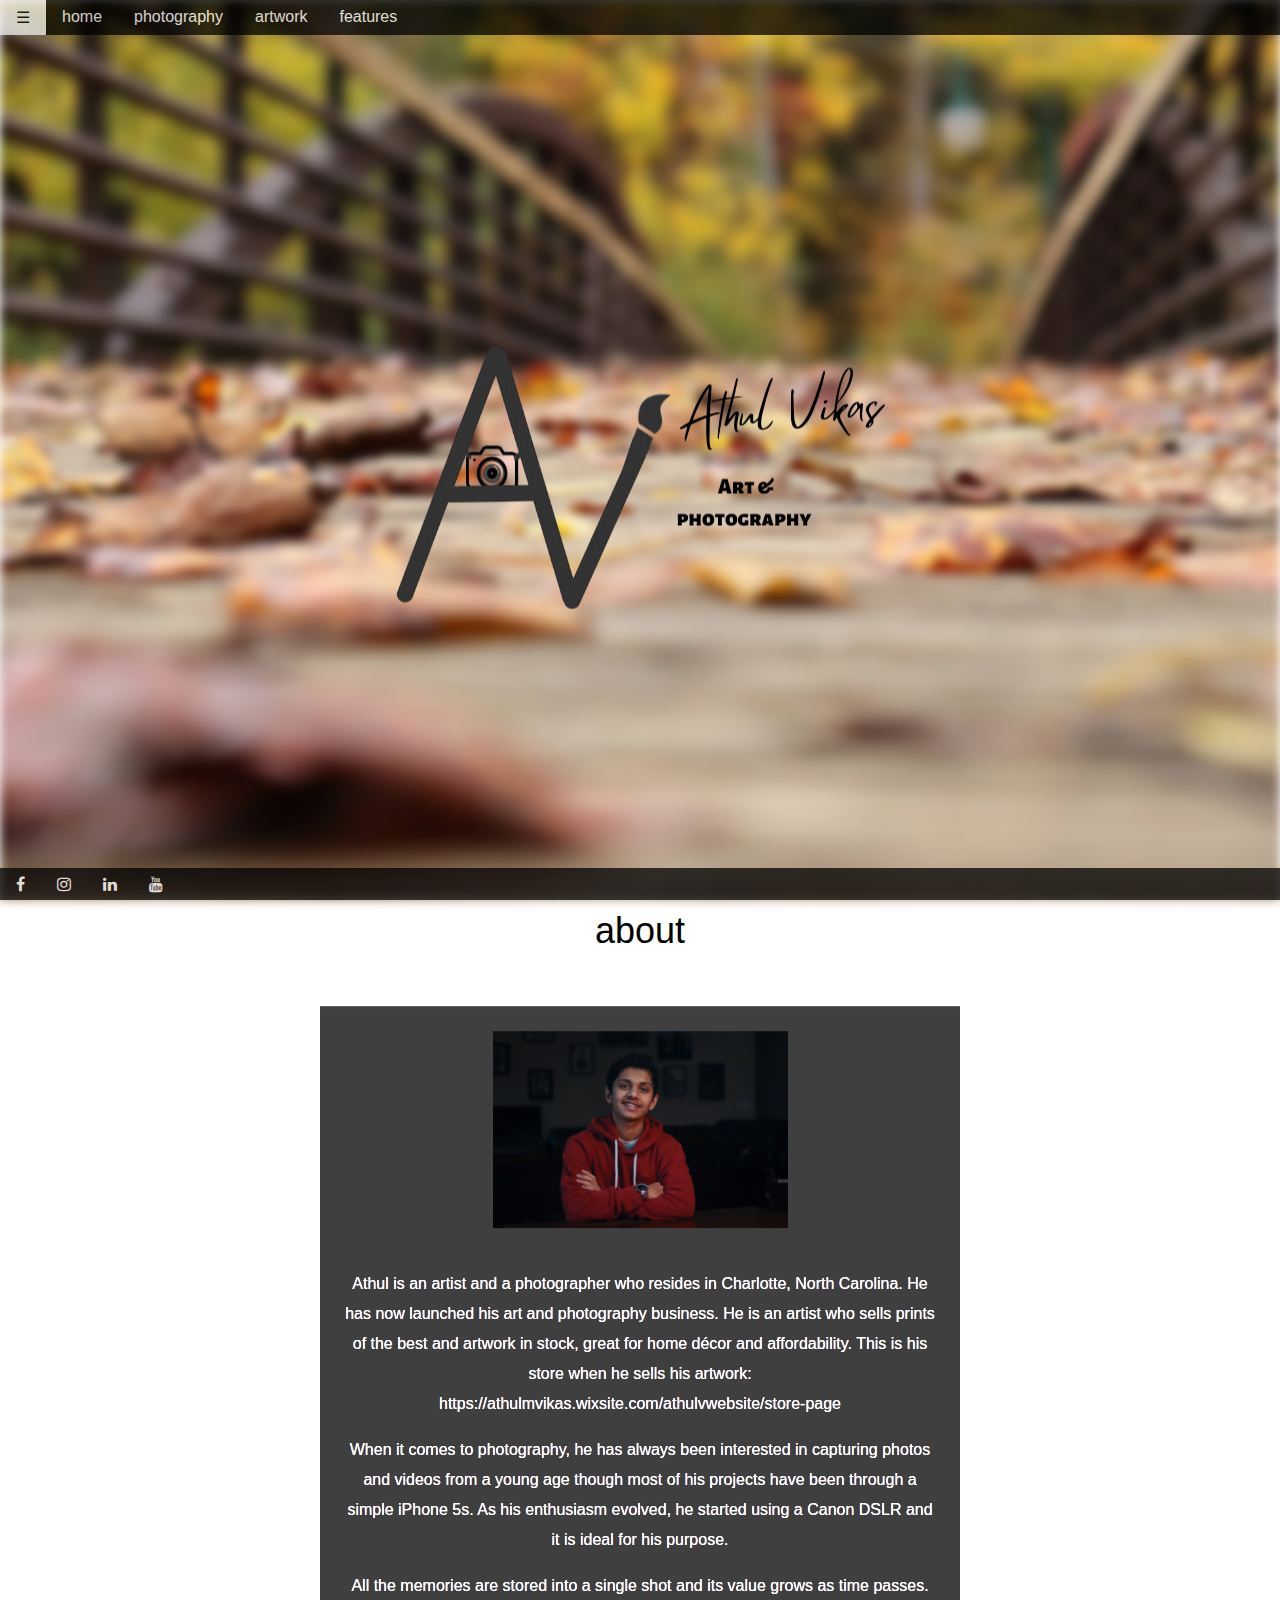
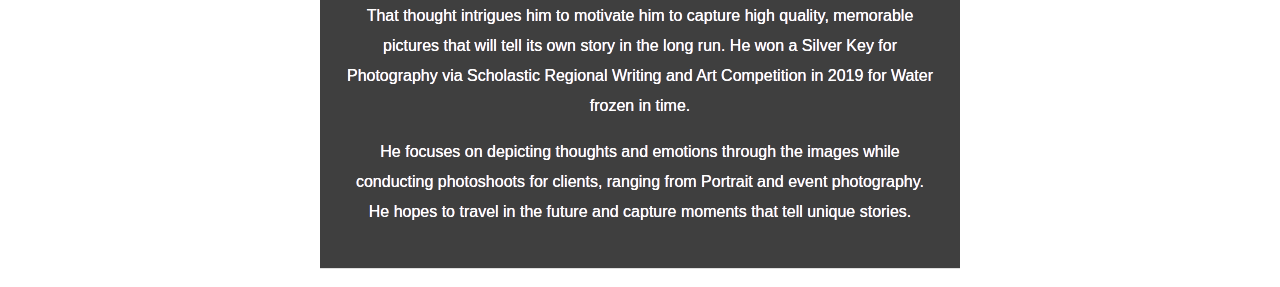
==== index.html @ 4d141bcc "initial commit" ====
<!-- author: aniruddh doki -->
<!DOCTYPE html>
<html lang="en">

<head>
    <title>Athul Vikas Photography & Artwork</title>
    <meta name="viewport" content="width=device-width, initial-scale=1">
    <meta charset="utf-8">
    <link rel="stylesheet" href="./css/universal.css">
    <link rel="stylesheet" href="./css/index.css">
    <link rel="stylesheet" href="https://cdnjs.cloudflare.com/ajax/libs/font-awesome/4.7.0/css/font-awesome.min.css">
    <script src="./javascript/sidebar.js"></script>
    <link rel="stylesheet" href="./css/navbars.css">
    <link rel="stylesheet" href="./css/parallaxImagesBase.css">
</head>

<body>
    <!-- navbar -->
    <div class="w3-bar w3-top w3-opacity-min w3-black">
        <button onclick="openSidebar()" class="w3-bar-item">☰</button>
        <a href="./index.html" class="w3-bar-item w3-button w3-mobile w3-center headNavLinks" target="_blank">home</a>
        <a href="./photography.html" class="w3-bar-item w3-button w3-mobile w3-center headNavLinks" target="_blank">photography</a>
        <a href="./artwork.html" class="w3-bar-item w3-button w3-mobile w3-center headNavLinks" target="_blank">artwork</a>
        <a href="./features.html" class="w3-bar-item w3-button w3-mobile w3-center headNavLinks" target="_blank">features</a>
    </div>

    <!-- sidebar for intra-page navigation -->
    <div class="w3-sidebar w3-bar-block w3-animate-left" id="sidebar">
        <button onclick="closeSidebar()" class="w3-padding-small"> &times; </button>
        <a href="#home" class="w3-bar-item w3-button">scroll to top</a>
        <a href="#about" class="w3-bar-item w3-button">about</a>
    </div>

    <!-- opening page with logo -->
    <div class="homeBackgroundImageOne parallaxImages" id="home"></div>
    <p class="w3-display-middle"><img src="./css/images/athul vikas logo no background.png" height="500" width="500" class="w3-image" alt="logo"></p>

    <!-- about section header -->
    <div class="w3-container">
        <div class="w3-center"><h1>about</h1></div>
    </div>

    <!-- about content -->
    <!-- one thing to note here is that this bio was written by Athul Vikas, not me -->
    <div class="homeBackgroundImageTwo parallaxImages w3-display-container">
        <div>
            <div class="w3-display-middle"> <!-- duplicate content of what is below, gives the slightly transparent black background -->
                <div class="aboutContent w3-center w3-container w3-content w3-black w3-opacity-min">
                    <img src="./css/images/IMG_2652.JPG" alt="Athul Vikas" width="50%" height="50%"><!-- edit below element and rewrite -->
                    <p>Athul is an artist and a photographer who resides in Charlotte, North Carolina. He has now launched his art and photography business. He is an artist who sells prints of the best and artwork in stock, great for home décor and affordability. This is his store when he sells his artwork: https://athulmvikas.wixsite.com/athulvwebsite/store-page</p>
                    <p>When it comes to photography, he has always been interested in capturing photos and videos from a young age though most of his projects have been through a simple iPhone 5s. As his enthusiasm evolved, he started using a Canon DSLR and it is ideal for his purpose.</p>
                    <p>All the memories are stored into a single shot and its value grows as time passes. That thought intrigues him to motivate him to capture high quality, memorable pictures that will tell its own story in the long run. He won a Silver Key for Photography via Scholastic Regional Writing and Art Competition in 2019 for Water frozen in time.</p>
                    <p>He focuses on depicting thoughts and emotions through the images while conducting photoshoots for clients, ranging from Portrait and event photography. He hopes to travel in the future and capture moments that tell unique stories.</p>
                </div>
            </div>
            <div class="w3-display-middle" id="about"> <!-- actual about content that is visible -->
                <div class="aboutContent w3-center w3-container w3-content w3-text-white">
                    <img src="./css/images/IMG_2652.JPG" alt="Athul Vikas" width="50%" height="50%"><!-- edit below element and rewrite -->
                    <p>Athul is an artist and a photographer who resides in Charlotte, North Carolina. He has now launched his art and photography business. He is an artist who sells prints of the best and artwork in stock, great for home décor and affordability. This is his store when he sells his artwork: https://athulmvikas.wixsite.com/athulvwebsite/store-page</p>
                    <p>When it comes to photography, he has always been interested in capturing photos and videos from a young age though most of his projects have been through a simple iPhone 5s. As his enthusiasm evolved, he started using a Canon DSLR and it is ideal for his purpose.</p>
                    <p>All the memories are stored into a single shot and its value grows as time passes. That thought intrigues him to motivate him to capture high quality, memorable pictures that will tell its own story in the long run. He won a Silver Key for Photography via Scholastic Regional Writing and Art Competition in 2019 for Water frozen in time.</p>
                    <p>He focuses on depicting thoughts and emotions through the images while conducting photoshoots for clients, ranging from Portrait and event photography. He hopes to travel in the future and capture moments that tell unique stories.</p>
                </div>
            </div>
        </div>
    </div>

    <!-- social media links -->
    <div class="w3-bar w3-bottom w3-opacity-min w3-black">
        <a href="https://www.facebook.com/athulmanju.vikas/" class="w3-bar-item w3-button w3-mobile w3-center fa fa-facebook" target="_blank"></a>
        <a href="https://www.instagram.com/athul_vikas/" class="w3-bar-item w3-button w3-mobile w3-center fa fa-instagram" target="_blank"></a>
        <a href="https://www.linkedin.com/in/athul-vikas-25b14a1b4/" class="w3-bar-item w3-button w3-mobile w3-center fa fa-linkedin" target="_blank"></a>
        <a href="https://www.youtube.com/channel/UCgok42AfcFy4w2O8bVj9VCA/videos?view_as=subscriber" class="w3-bar-item w3-button w3-mobile w3-center fa fa-youtube" target="_blank"></a>
    </div>
</body>

</html>
---- css/universal.css ----
/* W3.CSS 4.13 June 2019 by Jan Egil and Borge Refsnes */
html{box-sizing:border-box}*,*:before,*:after{box-sizing:inherit}
/* Extract from normalize.css by Nicolas Gallagher and Jonathan Neal git.io/normalize */
html{-ms-text-size-adjust:100%;-webkit-text-size-adjust:100%}body{margin:0}
article,aside,details,figcaption,figure,footer,header,main,menu,nav,section{display:block}summary{display:list-item}
audio,canvas,progress,video{display:inline-block}progress{vertical-align:baseline}
audio:not([controls]){display:none;height:0}[hidden],template{display:none}
a{background-color:transparent}a:active,a:hover{outline-width:0}
abbr[title]{border-bottom:none;text-decoration:underline;text-decoration:underline dotted}
b,strong{font-weight:bolder}dfn{font-style:italic}mark{background:#ff0;color:#000}
small{font-size:80%}sub,sup{font-size:75%;line-height:0;position:relative;vertical-align:baseline}
sub{bottom:-0.25em}sup{top:-0.5em}figure{margin:1em 40px}img{border-style:none}
code,kbd,pre,samp{font-family:monospace,monospace;font-size:1em}hr{box-sizing:content-box;height:0;overflow:visible}
button,input,select,textarea,optgroup{font:inherit;margin:0}optgroup{font-weight:bold}
button,input{overflow:visible}button,select{text-transform:none}
button,[type=button],[type=reset],[type=submit]{-webkit-appearance:button}
button::-moz-focus-inner,[type=button]::-moz-focus-inner,[type=reset]::-moz-focus-inner,[type=submit]::-moz-focus-inner{border-style:none;padding:0}
button:-moz-focusring,[type=button]:-moz-focusring,[type=reset]:-moz-focusring,[type=submit]:-moz-focusring{outline:1px dotted ButtonText}
fieldset{border:1px solid #c0c0c0;margin:0 2px;padding:.35em .625em .75em}
legend{color:inherit;display:table;max-width:100%;padding:0;white-space:normal}textarea{overflow:auto}
[type=checkbox],[type=radio]{padding:0}
[type=number]::-webkit-inner-spin-button,[type=number]::-webkit-outer-spin-button{height:auto}
[type=search]{-webkit-appearance:textfield;outline-offset:-2px}
[type=search]::-webkit-search-decoration{-webkit-appearance:none}
::-webkit-file-upload-button{-webkit-appearance:button;font:inherit}
/* End extract */
html,body{font-family: -apple-system, BlinkMacSystemFont, 'Segoe UI', Roboto, Oxygen, Ubuntu, Cantarell, 'Open Sans', 'Helvetica Neue', sans-serif;}html{overflow-x:hidden}
h1{font-size:36px}h2{font-size:30px}h3{font-size:24px}h4{font-size:20px}h5{font-size:18px}h6{font-size:16px}.w3-serif{font-family:serif}
h1,h2,h3,h4,h5,h6{font-family:"Segoe UI",Arial,sans-serif;font-weight:400;margin:10px 0}.w3-wide{letter-spacing:4px}
hr{border:0;border-top:1px solid #eee;margin:20px 0}
.w3-image{max-width:100%;height:auto}img{vertical-align:middle}a{color:inherit}
.w3-table,.w3-table-all{border-collapse:collapse;border-spacing:0;width:100%;display:table}.w3-table-all{border:1px solid #ccc}
.w3-bordered tr,.w3-table-all tr{border-bottom:1px solid #ddd}.w3-striped tbody tr:nth-child(even){background-color:#f1f1f1}
.w3-table-all tr:nth-child(odd){background-color:#fff}.w3-table-all tr:nth-child(even){background-color:#f1f1f1}
.w3-hoverable tbody tr:hover,.w3-ul.w3-hoverable li:hover{background-color:#ccc}.w3-centered tr th,.w3-centered tr td{text-align:center}
.w3-table td,.w3-table th,.w3-table-all td,.w3-table-all th{padding:8px 8px;display:table-cell;text-align:left;vertical-align:top}
.w3-table th:first-child,.w3-table td:first-child,.w3-table-all th:first-child,.w3-table-all td:first-child{padding-left:16px}
.w3-btn,.w3-button{border:none;display:inline-block;padding:8px 16px;vertical-align:middle;overflow:hidden;text-decoration:none;color:inherit;background-color:inherit;text-align:center;cursor:pointer;white-space:nowrap}
.w3-btn:hover{box-shadow:0 8px 16px 0 rgba(0,0,0,0.2),0 6px 20px 0 rgba(0,0,0,0.19)}
.w3-btn,.w3-button{-webkit-touch-callout:none;-webkit-user-select:none;-khtml-user-select:none;-moz-user-select:none;-ms-user-select:none;user-select:none}   
.w3-disabled,.w3-btn:disabled,.w3-button:disabled{cursor:not-allowed;opacity:0.3}.w3-disabled *,:disabled *{pointer-events:none}
.w3-btn.w3-disabled:hover,.w3-btn:disabled:hover{box-shadow:none}
.w3-badge,.w3-tag{background-color:#000;color:#fff;display:inline-block;padding-left:8px;padding-right:8px;text-align:center}.w3-badge{border-radius:50%}
.w3-ul{list-style-type:none;padding:0;margin:0}.w3-ul li{padding:8px 16px;border-bottom:1px solid #ddd}.w3-ul li:last-child{border-bottom:none}
.w3-tooltip,.w3-display-container{position:relative}.w3-tooltip .w3-text{display:none}.w3-tooltip:hover .w3-text{display:inline-block}
.w3-ripple:active{opacity:0.5}.w3-ripple{transition:opacity 0s}
.w3-input{padding:8px;display:block;border:none;border-bottom:1px solid #ccc;width:100%}
.w3-select{padding:9px 0;width:100%;border:none;border-bottom:1px solid #ccc}
.w3-dropdown-click,.w3-dropdown-hover{position:relative;display:inline-block;cursor:pointer}
.w3-dropdown-hover:hover .w3-dropdown-content{display:block}
.w3-dropdown-hover:first-child,.w3-dropdown-click:hover{background-color:#ccc;color:#000}
.w3-dropdown-hover:hover > .w3-button:first-child,.w3-dropdown-click:hover > .w3-button:first-child{background-color:#ccc;color:#000}
.w3-dropdown-content{cursor:auto;color:#000;background-color:#fff;display:none;position:absolute;min-width:160px;margin:0;padding:0;z-index:1}
.w3-check,.w3-radio{width:24px;height:24px;position:relative;top:6px}
.w3-sidebar{height:100%;width:200px;background-color:#fff;position:fixed!important;z-index:1;overflow:auto}
.w3-bar-block .w3-dropdown-hover,.w3-bar-block .w3-dropdown-click{width:100%}
.w3-bar-block .w3-dropdown-hover .w3-dropdown-content,.w3-bar-block .w3-dropdown-click .w3-dropdown-content{min-width:100%}
.w3-bar-block .w3-dropdown-hover .w3-button,.w3-bar-block .w3-dropdown-click .w3-button{width:100%;text-align:left;padding:8px 16px}
.w3-main,#main{transition:margin-left .4s}
.w3-modal{z-index:3;display:none;padding-top:100px;position:fixed;left:0;top:0;width:100%;height:100%;overflow:auto;background-color:rgb(0,0,0);background-color:rgba(0,0,0,0.4)}
.w3-modal-content{margin:auto;background-color:#fff;position:relative;padding:0;outline:0;width:600px}
.w3-bar{width:100%;overflow:hidden}.w3-center .w3-bar{display:inline-block;width:auto}
.w3-bar .w3-bar-item{padding:8px 16px;float:left;width:auto;border:none;display:block;outline:0}
.w3-bar .w3-dropdown-hover,.w3-bar .w3-dropdown-click{position:static;float:left}
.w3-bar .w3-button{white-space:normal}
.w3-bar-block .w3-bar-item{width:100%;display:block;padding:8px 16px;text-align:left;border:none;white-space:normal;float:none;outline:0}
.w3-bar-block.w3-center .w3-bar-item{text-align:center}.w3-block{display:block;width:100%}
.w3-responsive{display:block;overflow-x:auto}
.w3-container:after,.w3-container:before,.w3-panel:after,.w3-panel:before,.w3-row:after,.w3-row:before,.w3-row-padding:after,.w3-row-padding:before,
.w3-cell-row:before,.w3-cell-row:after,.w3-clear:after,.w3-clear:before,.w3-bar:before,.w3-bar:after{content:"";display:table;clear:both}
.w3-col,.w3-half,.w3-third,.w3-twothird,.w3-threequarter,.w3-quarter{float:left;width:100%}
.w3-col.s1{width:8.33333%}.w3-col.s2{width:16.66666%}.w3-col.s3{width:24.99999%}.w3-col.s4{width:33.33333%}
.w3-col.s5{width:41.66666%}.w3-col.s6{width:49.99999%}.w3-col.s7{width:58.33333%}.w3-col.s8{width:66.66666%}
.w3-col.s9{width:74.99999%}.w3-col.s10{width:83.33333%}.w3-col.s11{width:91.66666%}.w3-col.s12{width:99.99999%}
@media (min-width:601px){.w3-col.m1{width:8.33333%}.w3-col.m2{width:16.66666%}.w3-col.m3,.w3-quarter{width:24.99999%}.w3-col.m4,.w3-third{width:33.33333%}
.w3-col.m5{width:41.66666%}.w3-col.m6,.w3-half{width:49.99999%}.w3-col.m7{width:58.33333%}.w3-col.m8,.w3-twothird{width:66.66666%}
.w3-col.m9,.w3-threequarter{width:74.99999%}.w3-col.m10{width:83.33333%}.w3-col.m11{width:91.66666%}.w3-col.m12{width:99.99999%}}
@media (min-width:993px){.w3-col.l1{width:8.33333%}.w3-col.l2{width:16.66666%}.w3-col.l3{width:24.99999%}.w3-col.l4{width:33.33333%}
.w3-col.l5{width:41.66666%}.w3-col.l6{width:49.99999%}.w3-col.l7{width:58.33333%}.w3-col.l8{width:66.66666%}
.w3-col.l9{width:74.99999%}.w3-col.l10{width:83.33333%}.w3-col.l11{width:91.66666%}.w3-col.l12{width:99.99999%}}
.w3-rest{overflow:hidden}.w3-stretch{margin-left:-16px;margin-right:-16px}
.w3-content,.w3-auto{margin-left:auto;margin-right:auto}.w3-content{max-width:980px}.w3-auto{max-width:1140px}
.w3-cell-row{display:table;width:100%}.w3-cell{display:table-cell}
.w3-cell-top{vertical-align:top}.w3-cell-middle{vertical-align:middle}.w3-cell-bottom{vertical-align:bottom}
.w3-hide{display:none!important}.w3-show-block,.w3-show{display:block!important}.w3-show-inline-block{display:inline-block!important}
@media (max-width:1205px){.w3-auto{max-width:95%}}
@media (max-width:600px){.w3-modal-content{margin:0 10px;width:auto!important}.w3-modal{padding-top:30px}
.w3-dropdown-hover.w3-mobile .w3-dropdown-content,.w3-dropdown-click.w3-mobile .w3-dropdown-content{position:relative}	
.w3-hide-small{display:none!important}.w3-mobile{display:block;width:100%!important}.w3-bar-item.w3-mobile,.w3-dropdown-hover.w3-mobile,.w3-dropdown-click.w3-mobile{text-align:center}
.w3-dropdown-hover.w3-mobile,.w3-dropdown-hover.w3-mobile .w3-btn,.w3-dropdown-hover.w3-mobile .w3-button,.w3-dropdown-click.w3-mobile,.w3-dropdown-click.w3-mobile .w3-btn,.w3-dropdown-click.w3-mobile .w3-button{width:100%}}
@media (max-width:768px){.w3-modal-content{width:500px}.w3-modal{padding-top:50px}}
@media (min-width:993px){.w3-modal-content{width:900px}.w3-hide-large{display:none!important}.w3-sidebar.w3-collapse{display:block!important}}
@media (max-width:992px) and (min-width:601px){.w3-hide-medium{display:none!important}}
@media (max-width:992px){.w3-sidebar.w3-collapse{display:none}.w3-main{margin-left:0!important;margin-right:0!important}.w3-auto{max-width:100%}}
.w3-top,.w3-bottom{position:fixed;width:100%;z-index:1}.w3-top{top:0}.w3-bottom{bottom:0}
.w3-overlay{position:fixed;display:none;width:100%;height:100%;top:0;left:0;right:0;bottom:0;background-color:rgba(0,0,0,0.5);z-index:2}
.w3-display-topleft{position:absolute;left:0;top:0}.w3-display-topright{position:absolute;right:0;top:0}
.w3-display-bottomleft{position:absolute;left:0;bottom:0}.w3-display-bottomright{position:absolute;right:0;bottom:0}
.w3-display-middle{position:absolute;top:50%;left:50%;transform:translate(-50%,-50%);-ms-transform:translate(-50%,-50%)}
.w3-display-left{position:absolute;top:50%;left:0%;transform:translate(0%,-50%);-ms-transform:translate(-0%,-50%)}
.w3-display-right{position:absolute;top:50%;right:0%;transform:translate(0%,-50%);-ms-transform:translate(0%,-50%)}
.w3-display-topmiddle{position:absolute;left:50%;top:0;transform:translate(-50%,0%);-ms-transform:translate(-50%,0%)}
.w3-display-bottommiddle{position:absolute;left:50%;bottom:0;transform:translate(-50%,0%);-ms-transform:translate(-50%,0%)}
.w3-display-container:hover .w3-display-hover{display:block}.w3-display-container:hover span.w3-display-hover{display:inline-block}.w3-display-hover{display:none}
.w3-display-position{position:absolute}
.w3-circle{border-radius:50%}
.w3-round-small{border-radius:2px}.w3-round,.w3-round-medium{border-radius:4px}.w3-round-large{border-radius:8px}.w3-round-xlarge{border-radius:16px}.w3-round-xxlarge{border-radius:32px}
.w3-row-padding,.w3-row-padding>.w3-half,.w3-row-padding>.w3-third,.w3-row-padding>.w3-twothird,.w3-row-padding>.w3-threequarter,.w3-row-padding>.w3-quarter,.w3-row-padding>.w3-col{padding:0 8px}
.w3-container,.w3-panel{padding:0.01em 16px}.w3-panel{margin-top:16px;margin-bottom:16px}
.w3-code,.w3-codespan{font-family:Consolas,"courier new";font-size:16px}
.w3-code{width:auto;background-color:#fff;padding:8px 12px;border-left:4px solid #4CAF50;word-wrap:break-word}
.w3-codespan{color:crimson;background-color:#f1f1f1;padding-left:4px;padding-right:4px;font-size:110%}
.w3-card,.w3-card-2{box-shadow:0 2px 5px 0 rgba(0,0,0,0.16),0 2px 10px 0 rgba(0,0,0,0.12)}
.w3-card-4,.w3-hover-shadow:hover{box-shadow:0 4px 10px 0 rgba(0,0,0,0.2),0 4px 20px 0 rgba(0,0,0,0.19)}
.w3-spin{animation:w3-spin 2s infinite linear}@keyframes w3-spin{0%{transform:rotate(0deg)}100%{transform:rotate(359deg)}}
.w3-animate-fading{animation:fading 10s infinite}@keyframes fading{0%{opacity:0}50%{opacity:1}100%{opacity:0}}
.w3-animate-opacity{animation:opac 0.8s}@keyframes opac{from{opacity:0} to{opacity:1}}
.w3-animate-top{position:relative;animation:animatetop 0.4s}@keyframes animatetop{from{top:-300px;opacity:0} to{top:0;opacity:1}}
.w3-animate-left{position:relative;animation:animateleft 0.4s}@keyframes animateleft{from{left:-300px;opacity:0} to{left:0;opacity:1}}
.w3-animate-right{position:relative;animation:animateright 0.4s}@keyframes animateright{from{right:-300px;opacity:0} to{right:0;opacity:1}}
.w3-animate-bottom{position:relative;animation:animatebottom 0.4s}@keyframes animatebottom{from{bottom:-300px;opacity:0} to{bottom:0;opacity:1}}
.w3-animate-zoom {animation:animatezoom 0.6s}@keyframes animatezoom{from{transform:scale(0)} to{transform:scale(1)}}
.w3-animate-input{transition:width 0.4s ease-in-out}.w3-animate-input:focus{width:100%!important}
.w3-opacity,.w3-hover-opacity:hover{opacity:0.60}.w3-opacity-off,.w3-hover-opacity-off:hover{opacity:1}
.w3-opacity-max{opacity:0.25}.w3-opacity-min{opacity:0.75}
.w3-greyscale-max,.w3-grayscale-max,.w3-hover-greyscale:hover,.w3-hover-grayscale:hover{filter:grayscale(100%)}
.w3-greyscale,.w3-grayscale{filter:grayscale(75%)}.w3-greyscale-min,.w3-grayscale-min{filter:grayscale(50%)}
.w3-sepia{filter:sepia(75%)}.w3-sepia-max,.w3-hover-sepia:hover{filter:sepia(100%)}.w3-sepia-min{filter:sepia(50%)}
.w3-tiny{font-size:10px!important}.w3-small{font-size:12px!important}.w3-medium{font-size:15px!important}.w3-large{font-size:18px!important}
.w3-xlarge{font-size:24px!important}.w3-xxlarge{font-size:36px!important}.w3-xxxlarge{font-size:48px!important}.w3-jumbo{font-size:64px!important}
.w3-left-align{text-align:left!important}.w3-right-align{text-align:right!important}.w3-justify{text-align:justify!important}.w3-center{text-align:center!important}
.w3-border-0{border:0!important}.w3-border{border:1px solid #ccc!important}
.w3-border-top{border-top:1px solid #ccc!important}.w3-border-bottom{border-bottom:1px solid #ccc!important}
.w3-border-left{border-left:1px solid #ccc!important}.w3-border-right{border-right:1px solid #ccc!important}
.w3-topbar{border-top:6px solid #ccc!important}.w3-bottombar{border-bottom:6px solid #ccc!important}
.w3-leftbar{border-left:6px solid #ccc!important}.w3-rightbar{border-right:6px solid #ccc!important}
.w3-section,.w3-code{margin-top:16px!important;margin-bottom:16px!important}
.w3-margin{margin:16px!important}.w3-margin-top{margin-top:16px!important}.w3-margin-bottom{margin-bottom:16px!important}
.w3-margin-left{margin-left:16px!important}.w3-margin-right{margin-right:16px!important}
.w3-padding-small{padding:4px 8px!important}.w3-padding{padding:8px 16px!important}.w3-padding-large{padding:12px 24px!important}
.w3-padding-16{padding-top:16px!important;padding-bottom:16px!important}.w3-padding-24{padding-top:24px!important;padding-bottom:24px!important}
.w3-padding-32{padding-top:32px!important;padding-bottom:32px!important}.w3-padding-48{padding-top:48px!important;padding-bottom:48px!important}
.w3-padding-64{padding-top:64px!important;padding-bottom:64px!important}
.w3-left{float:left!important}.w3-right{float:right!important}
.w3-button:hover{color:#000!important;background-color:#ccc!important}
.w3-transparent,.w3-hover-none:hover{background-color:transparent!important}
.w3-hover-none:hover{box-shadow:none!important}
/* Colors */
.w3-amber,.w3-hover-amber:hover{color:#000!important;background-color:#ffc107!important}
.w3-aqua,.w3-hover-aqua:hover{color:#000!important;background-color:#00ffff!important}
.w3-blue,.w3-hover-blue:hover{color:#fff!important;background-color:#2196F3!important}
.w3-light-blue,.w3-hover-light-blue:hover{color:#000!important;background-color:#87CEEB!important}
.w3-brown,.w3-hover-brown:hover{color:#fff!important;background-color:#795548!important}
.w3-cyan,.w3-hover-cyan:hover{color:#000!important;background-color:#00bcd4!important}
.w3-blue-grey,.w3-hover-blue-grey:hover,.w3-blue-gray,.w3-hover-blue-gray:hover{color:#fff!important;background-color:#607d8b!important}
.w3-green,.w3-hover-green:hover{color:#fff!important;background-color:#4CAF50!important}
.w3-light-green,.w3-hover-light-green:hover{color:#000!important;background-color:#8bc34a!important}
.w3-indigo,.w3-hover-indigo:hover{color:#fff!important;background-color:#3f51b5!important}
.w3-khaki,.w3-hover-khaki:hover{color:#000!important;background-color:#f0e68c!important}
.w3-lime,.w3-hover-lime:hover{color:#000!important;background-color:#cddc39!important}
.w3-orange,.w3-hover-orange:hover{color:#000!important;background-color:#ff9800!important}
.w3-deep-orange,.w3-hover-deep-orange:hover{color:#fff!important;background-color:#ff5722!important}
.w3-pink,.w3-hover-pink:hover{color:#fff!important;background-color:#e91e63!important}
.w3-purple,.w3-hover-purple:hover{color:#fff!important;background-color:#9c27b0!important}
.w3-deep-purple,.w3-hover-deep-purple:hover{color:#fff!important;background-color:#673ab7!important}
.w3-red,.w3-hover-red:hover{color:#fff!important;background-color:#f44336!important}
.w3-sand,.w3-hover-sand:hover{color:#000!important;background-color:#fdf5e6!important}
.w3-teal,.w3-hover-teal:hover{color:#fff!important;background-color:#009688!important}
.w3-yellow,.w3-hover-yellow:hover{color:#000!important;background-color:#ffeb3b!important}
.w3-white,.w3-hover-white:hover{color:#000!important;background-color:#fff!important}
.w3-black,.w3-hover-black:hover{color:#fff!important;background-color:#000!important}
.w3-grey,.w3-hover-grey:hover,.w3-gray,.w3-hover-gray:hover{color:#000!important;background-color:#9e9e9e!important}
.w3-light-grey,.w3-hover-light-grey:hover,.w3-light-gray,.w3-hover-light-gray:hover{color:#000!important;background-color:#f1f1f1!important}
.w3-dark-grey,.w3-hover-dark-grey:hover,.w3-dark-gray,.w3-hover-dark-gray:hover{color:#fff!important;background-color:#616161!important}
.w3-pale-red,.w3-hover-pale-red:hover{color:#000!important;background-color:#ffdddd!important}
.w3-pale-green,.w3-hover-pale-green:hover{color:#000!important;background-color:#ddffdd!important}
.w3-pale-yellow,.w3-hover-pale-yellow:hover{color:#000!important;background-color:#ffffcc!important}
.w3-pale-blue,.w3-hover-pale-blue:hover{color:#000!important;background-color:#ddffff!important}
.w3-text-amber,.w3-hover-text-amber:hover{color:#ffc107!important}
.w3-text-aqua,.w3-hover-text-aqua:hover{color:#00ffff!important}
.w3-text-blue,.w3-hover-text-blue:hover{color:#2196F3!important}
.w3-text-light-blue,.w3-hover-text-light-blue:hover{color:#87CEEB!important}
.w3-text-brown,.w3-hover-text-brown:hover{color:#795548!important}
.w3-text-cyan,.w3-hover-text-cyan:hover{color:#00bcd4!important}
.w3-text-blue-grey,.w3-hover-text-blue-grey:hover,.w3-text-blue-gray,.w3-hover-text-blue-gray:hover{color:#607d8b!important}
.w3-text-green,.w3-hover-text-green:hover{color:#4CAF50!important}
.w3-text-light-green,.w3-hover-text-light-green:hover{color:#8bc34a!important}
.w3-text-indigo,.w3-hover-text-indigo:hover{color:#3f51b5!important}
.w3-text-khaki,.w3-hover-text-khaki:hover{color:#b4aa50!important}
.w3-text-lime,.w3-hover-text-lime:hover{color:#cddc39!important}
.w3-text-orange,.w3-hover-text-orange:hover{color:#ff9800!important}
.w3-text-deep-orange,.w3-hover-text-deep-orange:hover{color:#ff5722!important}
.w3-text-pink,.w3-hover-text-pink:hover{color:#e91e63!important}
.w3-text-purple,.w3-hover-text-purple:hover{color:#9c27b0!important}
.w3-text-deep-purple,.w3-hover-text-deep-purple:hover{color:#673ab7!important}
.w3-text-red,.w3-hover-text-red:hover{color:#f44336!important}
.w3-text-sand,.w3-hover-text-sand:hover{color:#fdf5e6!important}
.w3-text-teal,.w3-hover-text-teal:hover{color:#009688!important}
.w3-text-yellow,.w3-hover-text-yellow:hover{color:#d2be0e!important}
.w3-text-white,.w3-hover-text-white:hover{color:#fff!important}
.w3-text-black,.w3-hover-text-black:hover{color:#000!important}
.w3-text-grey,.w3-hover-text-grey:hover,.w3-text-gray,.w3-hover-text-gray:hover{color:#757575!important}
.w3-text-light-grey,.w3-hover-text-light-grey:hover,.w3-text-light-gray,.w3-hover-text-light-gray:hover{color:#f1f1f1!important}
.w3-text-dark-grey,.w3-hover-text-dark-grey:hover,.w3-text-dark-gray,.w3-hover-text-dark-gray:hover{color:#3a3a3a!important}
.w3-border-amber,.w3-hover-border-amber:hover{border-color:#ffc107!important}
.w3-border-aqua,.w3-hover-border-aqua:hover{border-color:#00ffff!important}
.w3-border-blue,.w3-hover-border-blue:hover{border-color:#2196F3!important}
.w3-border-light-blue,.w3-hover-border-light-blue:hover{border-color:#87CEEB!important}
.w3-border-brown,.w3-hover-border-brown:hover{border-color:#795548!important}
.w3-border-cyan,.w3-hover-border-cyan:hover{border-color:#00bcd4!important}
.w3-border-blue-grey,.w3-hover-border-blue-grey:hover,.w3-border-blue-gray,.w3-hover-border-blue-gray:hover{border-color:#607d8b!important}
.w3-border-green,.w3-hover-border-green:hover{border-color:#4CAF50!important}
.w3-border-light-green,.w3-hover-border-light-green:hover{border-color:#8bc34a!important}
.w3-border-indigo,.w3-hover-border-indigo:hover{border-color:#3f51b5!important}
.w3-border-khaki,.w3-hover-border-khaki:hover{border-color:#f0e68c!important}
.w3-border-lime,.w3-hover-border-lime:hover{border-color:#cddc39!important}
.w3-border-orange,.w3-hover-border-orange:hover{border-color:#ff9800!important}
.w3-border-deep-orange,.w3-hover-border-deep-orange:hover{border-color:#ff5722!important}
.w3-border-pink,.w3-hover-border-pink:hover{border-color:#e91e63!important}
.w3-border-purple,.w3-hover-border-purple:hover{border-color:#9c27b0!important}
.w3-border-deep-purple,.w3-hover-border-deep-purple:hover{border-color:#673ab7!important}
.w3-border-red,.w3-hover-border-red:hover{border-color:#f44336!important}
.w3-border-sand,.w3-hover-border-sand:hover{border-color:#fdf5e6!important}
.w3-border-teal,.w3-hover-border-teal:hover{border-color:#009688!important}
.w3-border-yellow,.w3-hover-border-yellow:hover{border-color:#ffeb3b!important}
.w3-border-white,.w3-hover-border-white:hover{border-color:#fff!important}
.w3-border-black,.w3-hover-border-black:hover{border-color:#000!important}
.w3-border-grey,.w3-hover-border-grey:hover,.w3-border-gray,.w3-hover-border-gray:hover{border-color:#9e9e9e!important}
.w3-border-light-grey,.w3-hover-border-light-grey:hover,.w3-border-light-gray,.w3-hover-border-light-gray:hover{border-color:#f1f1f1!important}
.w3-border-dark-grey,.w3-hover-border-dark-grey:hover,.w3-border-dark-gray,.w3-hover-border-dark-gray:hover{border-color:#616161!important}
.w3-border-pale-red,.w3-hover-border-pale-red:hover{border-color:#ffe7e7!important}.w3-border-pale-green,.w3-hover-border-pale-green:hover{border-color:#e7ffe7!important}
.w3-border-pale-yellow,.w3-hover-border-pale-yellow:hover{border-color:#ffffcc!important}.w3-border-pale-blue,.w3-hover-border-pale-blue:hover{border-color:#e7ffff!important}
---- css/index.css ----
/* author: aniruddh doki */
html, body {
    height: 100%;
    scroll-behavior: smooth;
}

h1, img {
    padding-bottom: 25px;
}

.homeBackgroundImageOne {
    background-image: url("./images/bridge.JPG");
    filter: blur(5px);
}

.homeBackgroundImageTwo {
    background-image: url("./images/homepage background 1.jpg");
}

.aboutContent {
    padding: 25px;
    font-size: 1em;
    line-height: 30px;
}
---- css/navbars.css ----
.fa {
    font-size: 1em;
}

.headNavLinks {
    font-size: 1em;
}

.sidebar {
    width: 15%;
}
---- css/parallaxImagesBase.css ----
.parallaxImages {
    background-attachment: fixed;
    background-position: center;
    background-repeat: no-repeat;
    background-size: cover;
    min-height: 100%;
}
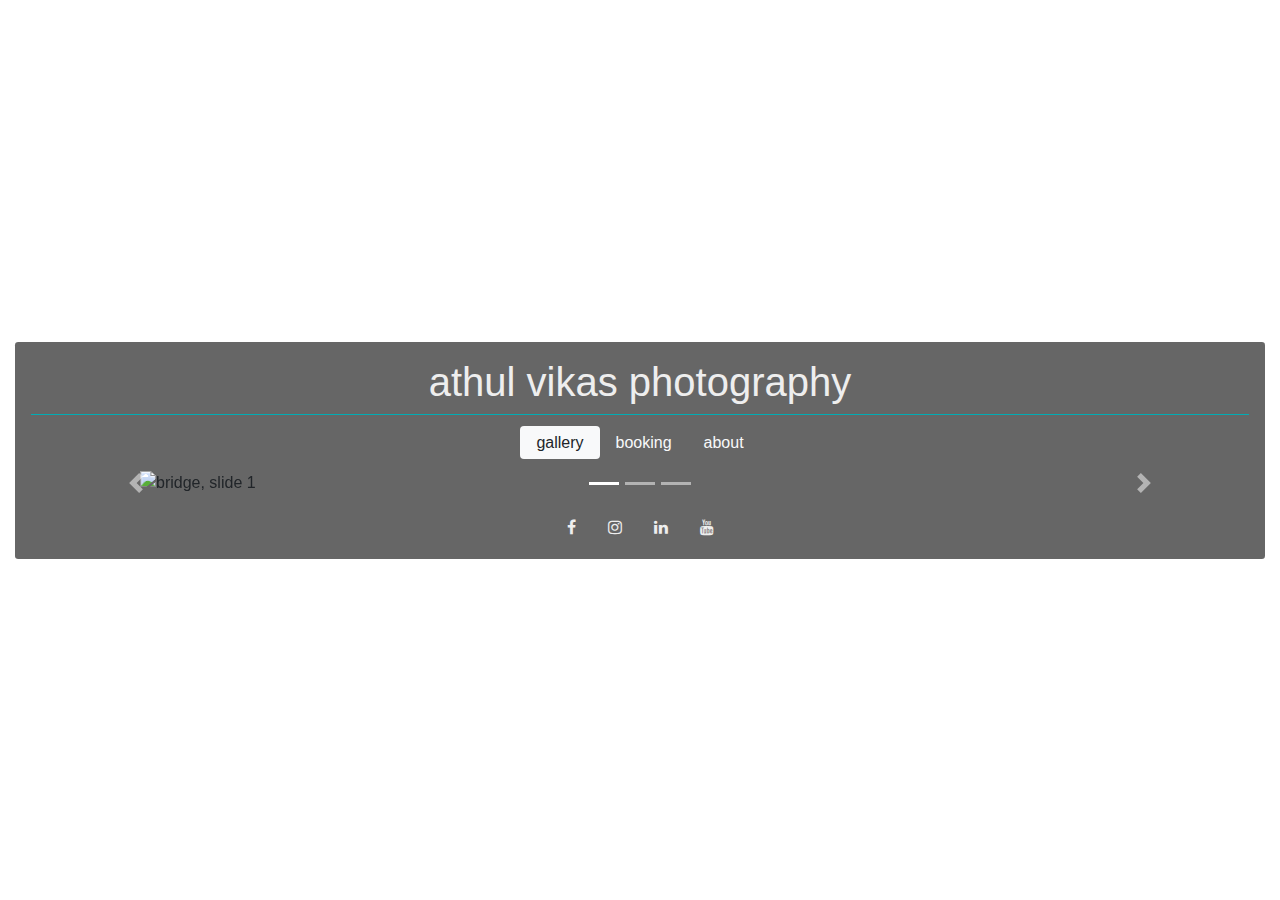
==== commit 1d6436e0: "rename home to index" ====
--- a/index.html
+++ b/index.html
@@ -4,74 +4,136 @@
 
 <head>
     <title>Athul Vikas Photography & Artwork</title>
-    <meta name="viewport" content="width=device-width, initial-scale=1">
     <meta charset="utf-8">
-    <link rel="stylesheet" href="./css/universal.css">
-    <link rel="stylesheet" href="./css/index.css">
+    <meta name="viewport" content="width=device-width, initial-scale=1, shrink-to-fit=no">
+    <link rel="stylesheet" href="https://maxcdn.bootstrapcdn.com/bootstrap/4.5.2/css/bootstrap.min.css">
+    <script src="https://ajax.googleapis.com/ajax/libs/jquery/3.5.1/jquery.min.js"></script>
+    <script src="https://cdnjs.cloudflare.com/ajax/libs/popper.js/1.16.0/umd/popper.min.js"></script>
+    <script src="https://maxcdn.bootstrapcdn.com/bootstrap/4.5.2/js/bootstrap.min.js"></script>
+    <link rel="stylesheet" href="https://cdnjs.cloudflare.com/ajax/libs/animate.css/4.1.1/animate.min.css">
     <link rel="stylesheet" href="https://cdnjs.cloudflare.com/ajax/libs/font-awesome/4.7.0/css/font-awesome.min.css">
-    <script src="./javascript/sidebar.js"></script>
-    <link rel="stylesheet" href="./css/navbars.css">
-    <link rel="stylesheet" href="./css/parallaxImagesBase.css">
+    <link rel="stylesheet" href="./newIndex.css">
+    <script src="./newIndex.js"></script>
 </head>
 
 <body>
-    <!-- navbar -->
-    <div class="w3-bar w3-top w3-opacity-min w3-black">
-        <button onclick="openSidebar()" class="w3-bar-item">☰</button>
-        <a href="./index.html" class="w3-bar-item w3-button w3-mobile w3-center headNavLinks" target="_blank">home</a>
-        <a href="./photography.html" class="w3-bar-item w3-button w3-mobile w3-center headNavLinks" target="_blank">photography</a>
-        <a href="./artwork.html" class="w3-bar-item w3-button w3-mobile w3-center headNavLinks" target="_blank">artwork</a>
-        <a href="./features.html" class="w3-bar-item w3-button w3-mobile w3-center headNavLinks" target="_blank">features</a>
-    </div>
+    <!-- opening -->
+    <div class="container-fluid" id="opening">
+        <div class="h-100 d-flex justify-content-center align-items-center">
+            <div class="container-fluid p-3 backgroundColor rounded-sm">
+                <h1 class="animate__animated animate__fadeIn text-center" id="athul" style="color: #eeeeee;">athul vikas photography</h1>
+                <div class="line animate__animated animate__zoomIn"></div>
+                <ul class="nav nav-pills justify-content-center pt-3" role="tablist">
+                    <li class="nav-item">
+                        <a class="nav-link d-inline btn-outline-light animate__animated animate__fadeIn active" id="galleryPill" href="#gallery" data-toggle="pill" role="tab">gallery</a>
+                    </li>
+                    <li class="nav-item">
+                        <a class="nav-link d-inline btn-outline-light animate__animated animate__fadeIn" href="#booking">booking</a>
+                    </li>
+                    <li class="nav-item">
+                        <a class="nav-link d-inline btn-outline-light animate__animated animate__fadeIn" href="#about">about</a>
+                    </li>
+                </ul>
+                <div class="tab-content">
+                    <div class="tab-pane active" id="gallery">
+                        <div class="carousel slide p-3 my-auto" id="slides" data-ride="carousel" id="carousel">
+                            <ol class="carousel-indicators">
+                                <li data-target="#slides" data-slide-to="0" class="active"></li>
+                                <li data-target="#slides" data-slide-to="1"></li>
+                                <li data-target="#slides" data-slide-to="2"></li>
+                            </ol>
+                            <div class="carousel-inner">
+                                <div class="carousel-item active">
+                                    <img class="d-block w-100 portfolioImages" src="./images/bridge.JPG" alt="bridge, slide 1">
+                                </div>
+                                <div class="carousel-item">
+                                    <img class="d-block w-100 portfolioImages" src="./images/dog.jpg" alt="dog, slide 2">
+                                </div>
+                                <div class="carousel-item">
+                                    <img class="d-block w-100 portfolioImages" src="./images/creekLongExposure.jpg" alt="creek, slide 3">
+                                </div>
+                                <a class="carousel-control-prev" href="#slides" role="button" data-slide="prev">
+                                    <span class="carousel-control-prev-icon" aria-hidden="true"></span>
+                                    <span class="sr-only">Previous</span>
+                                </a>
+                                <a class="carousel-control-next" href="#slides" role="button" data-slide="next">
+                                    <span class="carousel-control-next-icon" aria-hidden="true"></span>
+                                    <span class="sr-only">Next</span>
+                                </a>
+                            </div>
+                        </div>
+                    </div>
+                    <div class="tab-pane" id="booking">
 
-    <!-- sidebar for intra-page navigation -->
-    <div class="w3-sidebar w3-bar-block w3-animate-left" id="sidebar">
-        <button onclick="closeSidebar()" class="w3-padding-small"> &times; </button>
-        <a href="#home" class="w3-bar-item w3-button">scroll to top</a>
-        <a href="#about" class="w3-bar-item w3-button">about</a>
-    </div>
-
-    <!-- opening page with logo -->
-    <div class="homeBackgroundImageOne parallaxImages" id="home"></div>
-    <p class="w3-display-middle"><img src="./css/images/athul vikas logo no background.png" height="500" width="500" class="w3-image" alt="logo"></p>
-
-    <!-- about section header -->
-    <div class="w3-container">
-        <div class="w3-center"><h1>about</h1></div>
-    </div>
-
-    <!-- about content -->
-    <!-- one thing to note here is that this bio was written by Athul Vikas, not me -->
-    <div class="homeBackgroundImageTwo parallaxImages w3-display-container">
-        <div>
-            <div class="w3-display-middle"> <!-- duplicate content of what is below, gives the slightly transparent black background -->
-                <div class="aboutContent w3-center w3-container w3-content w3-black w3-opacity-min">
-                    <img src="./css/images/IMG_2652.JPG" alt="Athul Vikas" width="50%" height="50%"><!-- edit below element and rewrite -->
-                    <p>Athul is an artist and a photographer who resides in Charlotte, North Carolina. He has now launched his art and photography business. He is an artist who sells prints of the best and artwork in stock, great for home décor and affordability. This is his store when he sells his artwork: https://athulmvikas.wixsite.com/athulvwebsite/store-page</p>
-                    <p>When it comes to photography, he has always been interested in capturing photos and videos from a young age though most of his projects have been through a simple iPhone 5s. As his enthusiasm evolved, he started using a Canon DSLR and it is ideal for his purpose.</p>
-                    <p>All the memories are stored into a single shot and its value grows as time passes. That thought intrigues him to motivate him to capture high quality, memorable pictures that will tell its own story in the long run. He won a Silver Key for Photography via Scholastic Regional Writing and Art Competition in 2019 for Water frozen in time.</p>
-                    <p>He focuses on depicting thoughts and emotions through the images while conducting photoshoots for clients, ranging from Portrait and event photography. He hopes to travel in the future and capture moments that tell unique stories.</p>
+                    </div>
                 </div>
-            </div>
-            <div class="w3-display-middle" id="about"> <!-- actual about content that is visible -->
-                <div class="aboutContent w3-center w3-container w3-content w3-text-white">
-                    <img src="./css/images/IMG_2652.JPG" alt="Athul Vikas" width="50%" height="50%"><!-- edit below element and rewrite -->
-                    <p>Athul is an artist and a photographer who resides in Charlotte, North Carolina. He has now launched his art and photography business. He is an artist who sells prints of the best and artwork in stock, great for home décor and affordability. This is his store when he sells his artwork: https://athulmvikas.wixsite.com/athulvwebsite/store-page</p>
-                    <p>When it comes to photography, he has always been interested in capturing photos and videos from a young age though most of his projects have been through a simple iPhone 5s. As his enthusiasm evolved, he started using a Canon DSLR and it is ideal for his purpose.</p>
-                    <p>All the memories are stored into a single shot and its value grows as time passes. That thought intrigues him to motivate him to capture high quality, memorable pictures that will tell its own story in the long run. He won a Silver Key for Photography via Scholastic Regional Writing and Art Competition in 2019 for Water frozen in time.</p>
-                    <p>He focuses on depicting thoughts and emotions through the images while conducting photoshoots for clients, ranging from Portrait and event photography. He hopes to travel in the future and capture moments that tell unique stories.</p>
+                <div>
+                    <ul class="nav justify-content-center">
+                        <li class="nav-item">
+                            <a class="nav-link fa fa-facebook socials" href="https://www.facebook.com/athulmanju.vikas/"></a>
+                        </li>
+                        <li class="nav-item">
+                            <a class="nav-link fa fa-instagram socials" href="https://www.instagram.com/athul_vikas/"></a>
+                        </li>
+                        <li class="nav-item">
+                            <a class="nav-link fa fa-linkedin socials" href="https://www.linkedin.com/in/athul-vikas-25b14a1b4/"></a>
+                        </li>
+                        <li class="nav-item">
+                            <a class="nav-link fa fa-youtube socials" href="https://www.youtube.com/channel/UCgok42AfcFy4w2O8bVj9VCA/videos?view_as=subscriber"></a>
+                        </li>
+                    </ul>
                 </div>
             </div>
         </div>
     </div>
 
-    <!-- social media links -->
-    <div class="w3-bar w3-bottom w3-opacity-min w3-black">
-        <a href="https://www.facebook.com/athulmanju.vikas/" class="w3-bar-item w3-button w3-mobile w3-center fa fa-facebook" target="_blank"></a>
-        <a href="https://www.instagram.com/athul_vikas/" class="w3-bar-item w3-button w3-mobile w3-center fa fa-instagram" target="_blank"></a>
-        <a href="https://www.linkedin.com/in/athul-vikas-25b14a1b4/" class="w3-bar-item w3-button w3-mobile w3-center fa fa-linkedin" target="_blank"></a>
-        <a href="https://www.youtube.com/channel/UCgok42AfcFy4w2O8bVj9VCA/videos?view_as=subscriber" class="w3-bar-item w3-button w3-mobile w3-center fa fa-youtube" target="_blank"></a>
-    </div>
+    <!-- navbar
+    <nav class="navbar navbar-dark navbar-expand-md sticky-top bg-transparent">
+        <a class="navbar-brand" href="#opening" style="color: rgba(0, 0, 0, 1);">athul vikas</a>
+        <button class="navbar-toggler" type="button" data-toggle="collapse" data-target="#navButtons">
+            <span class="navbar-toggler-icon" style="color: black;"></span>
+        </button>
+        <div class="collapse navbar-collapse ml-auto" id="navButtons">
+            <ul class="navbar-nav">
+                <li class="nav-item">
+                    <a class="nav-link" href="#inquiries" style="color: rgba(0, 0, 0, 1);">booking</a>
+                </li>
+                <li class="nav-item">
+                    <a class="nav-link" href="#portfolio" style="color: rgba(0, 0, 0, 1);">gallery</a>
+                </li>
+                <li class="nav-item">
+                    <a class="nav-link" href="#about" style="color: rgba(0, 0, 0, 1);">about</a>
+                </li>
+            </ul>
+        </div>
+    </nav> -->
+
+    <!-- portfolio
+    <div class="container-fluid" id="portfolio">
+        <div class="h-100 d-flex justify-content-center align-items-center">
+            <div class="carousel slide p-5 my-auto" id="slides" data-ride="carousel" id="carousel">
+                <div class="carousel-inner">
+                    <div class="carousel-item active">
+                        <img class="d-block w-100 portfolioImages" src="./bridge.JPG" alt="bridge, slide 1">
+                    </div>
+                    <div class="carousel-item">
+                        <img class="d-block w-100 portfolioImages" src="./dog.jpg" alt="dog, slide 2">
+                    </div>
+                    <div class="carousel-item">
+                        <img class="d-block w-100 portfolioImages" src="./creekLongExposure.jpg" alt="creek, slide 3">
+                    </div>
+                    <a class="carousel-control-prev" href="#slides" role="button" data-slide="prev">
+                        <span class="carousel-control-prev-icon" aria-hidden="true"></span>
+                        <span class="sr-only">Previous</span>
+                    </a>
+                    <a class="carousel-control-next" href="#slides" role="button" data-slide="next">
+                        <span class="carousel-control-next-icon" aria-hidden="true"></span>
+                        <span class="sr-only">Next</span>
+                    </a>
+                </div>
+            </div>
+        </div>
+    </div> -->
 </body>
 
 </html>--- a/newIndex.css
+++ b/newIndex.css
@@ -0,0 +1,37 @@
+html {
+    font-family: -apple-system, BlinkMacSystemFont, 'Segoe UI', Roboto, Oxygen, Ubuntu, Cantarell, 'Open Sans', 'Helvetica Neue', sans-serif;
+    scroll-behavior: smooth;
+    height: 100%;
+    background-color: #eeeeee;
+}
+
+img {
+    max-width: 1000px;
+    margin-left: auto;
+    margin-right: auto;
+}
+
+.line {
+    border-bottom: thin solid#00adb5;
+}
+
+.backgroundColor {
+    background-color: rgba(0, 0, 0, 0.6);
+}
+
+.socials {
+    color: #eeeeee;
+}
+
+#opening {
+    height: 100vh;
+}
+
+#opening {
+    background-image: url(./openingBackground.JPG);
+    background-attachment: fixed;
+    background-position: center;
+    background-repeat: no-repeat;
+    background-size: cover;
+    min-height: 100%;
+}
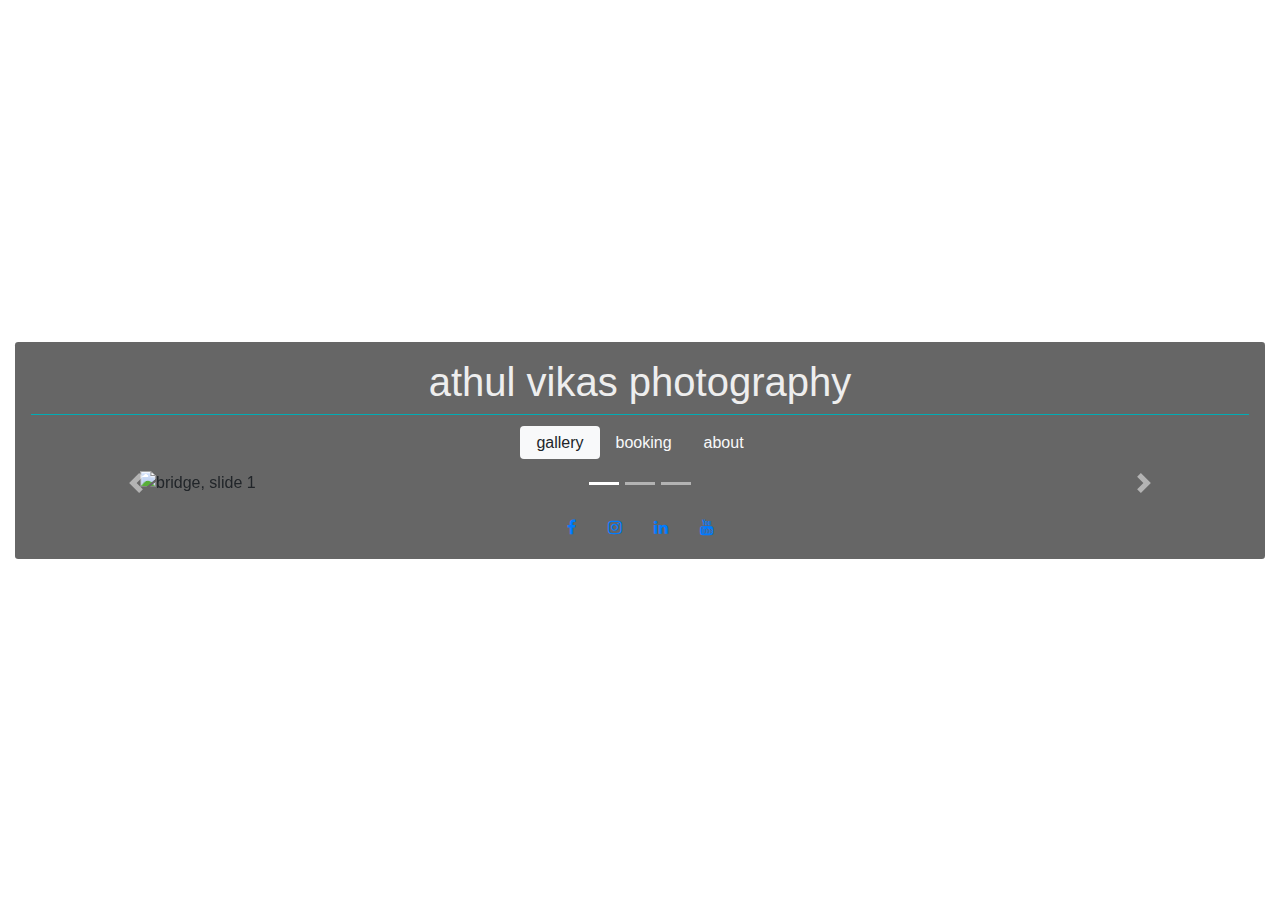
==== commit 4a0c08c3: "aaaaa" ====
--- a/index.html
+++ b/index.html
@@ -13,7 +13,6 @@
     <link rel="stylesheet" href="https://cdnjs.cloudflare.com/ajax/libs/animate.css/4.1.1/animate.min.css">
     <link rel="stylesheet" href="https://cdnjs.cloudflare.com/ajax/libs/font-awesome/4.7.0/css/font-awesome.min.css">
     <link rel="stylesheet" href="./newIndex.css">
-    <script src="./newIndex.js"></script>
 </head>
 
 <body>
@@ -21,7 +20,7 @@
     <div class="container-fluid" id="opening">
         <div class="h-100 d-flex justify-content-center align-items-center">
             <div class="container-fluid p-3 backgroundColor rounded-sm">
-                <h1 class="animate__animated animate__fadeIn text-center" id="athul" style="color: #eeeeee;">athul vikas photography</h1>
+                <h1 class="animate__animated animate__fadeIn text-center text" id="athul">athul vikas photography</h1>
                 <div class="line animate__animated animate__zoomIn"></div>
                 <ul class="nav nav-pills justify-content-center pt-3" role="tablist">
                     <li class="nav-item">
@@ -42,7 +41,7 @@
                                 <li data-target="#slides" data-slide-to="1"></li>
                                 <li data-target="#slides" data-slide-to="2"></li>
                             </ol>
-                            <div class="carousel-inner">
+                            <div class="carousel-inner" id="slideshow">
                                 <div class="carousel-item active">
                                     <img class="d-block w-100 portfolioImages" src="./images/bridge.JPG" alt="bridge, slide 1">
                                 </div>
@@ -70,16 +69,16 @@
                 <div>
                     <ul class="nav justify-content-center">
                         <li class="nav-item">
-                            <a class="nav-link fa fa-facebook socials" href="https://www.facebook.com/athulmanju.vikas/"></a>
+                            <a class="nav-link fa fa-facebook socials animate__animated animate__fadeIn" href="https://www.facebook.com/athulmanju.vikas/"></a>
                         </li>
                         <li class="nav-item">
-                            <a class="nav-link fa fa-instagram socials" href="https://www.instagram.com/athul_vikas/"></a>
+                            <a class="nav-link fa fa-instagram socials animate__animated animate__fadeIn" href="https://www.instagram.com/athul_vikas/"></a>
                         </li>
                         <li class="nav-item">
-                            <a class="nav-link fa fa-linkedin socials" href="https://www.linkedin.com/in/athul-vikas-25b14a1b4/"></a>
+                            <a class="nav-link fa fa-linkedin socials animate__animated animate__fadeIn" href="https://www.linkedin.com/in/athul-vikas-25b14a1b4/"></a>
                         </li>
                         <li class="nav-item">
-                            <a class="nav-link fa fa-youtube socials" href="https://www.youtube.com/channel/UCgok42AfcFy4w2O8bVj9VCA/videos?view_as=subscriber"></a>
+                            <a class="nav-link fa fa-youtube socials animate__animated animate__fadeIn" href="https://www.youtube.com/channel/UCgok42AfcFy4w2O8bVj9VCA/videos?view_as=subscriber"></a>
                         </li>
                     </ul>
                 </div>
--- a/newIndex.css
+++ b/newIndex.css
@@ -19,7 +19,7 @@
     background-color: rgba(0, 0, 0, 0.6);
 }
 
-.socials {
+.text {
     color: #eeeeee;
 }
 
@@ -28,7 +28,7 @@
 }
 
 #opening {
-    background-image: url(./openingBackground.JPG);
+    background-image: url(./images/openingBackground.JPG);
     background-attachment: fixed;
     background-position: center;
     background-repeat: no-repeat;
